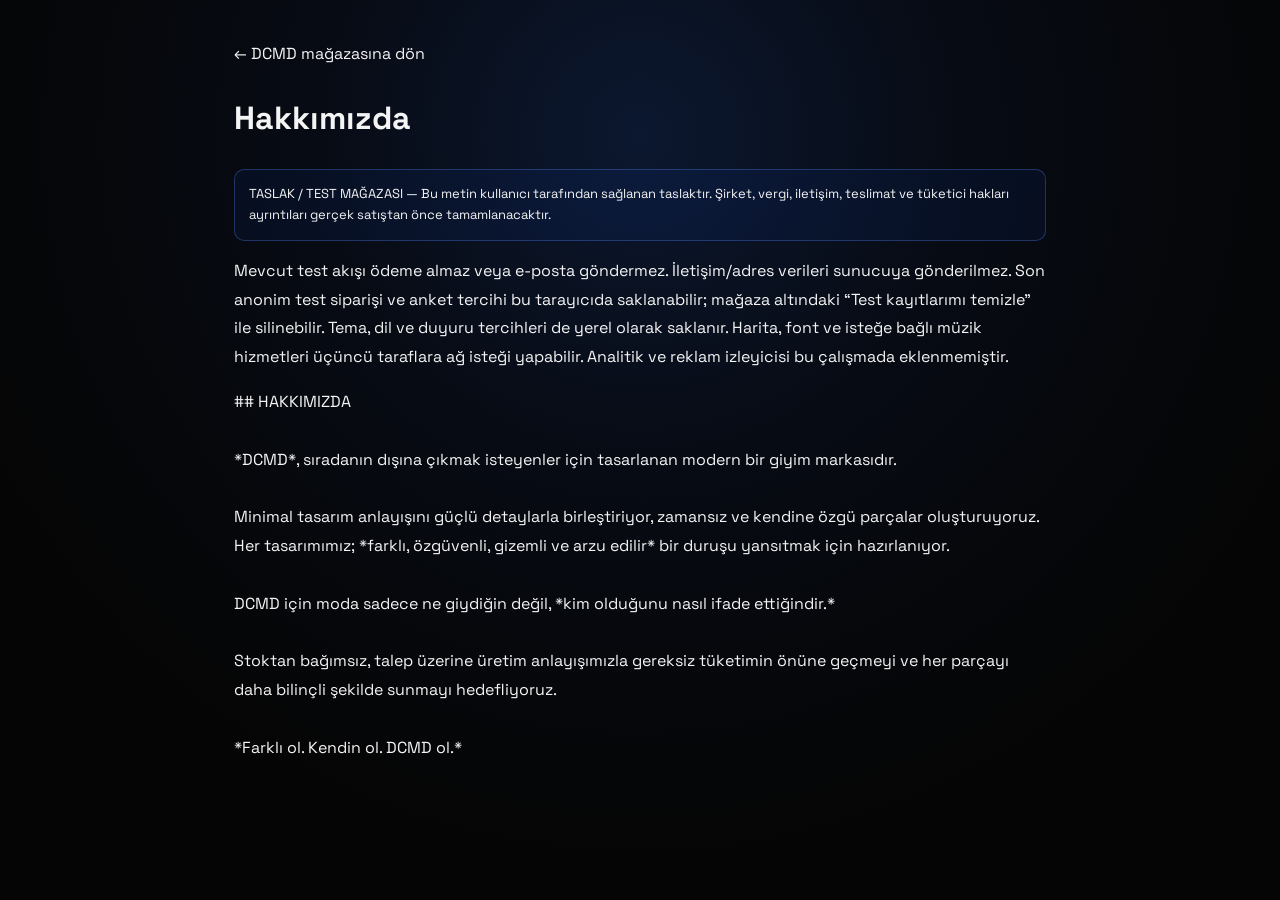
==== policies/about.html @ 809efa49 "Add EUR demo checkout, capacity controls and privacy foundation" ====
<!doctype html><html lang="tr"><head><meta charset="utf-8"><meta name="viewport" content="width=device-width,initial-scale=1"><title>Hakkımızda — DCMD</title><link rel="stylesheet" href="/style.css?v=commerce-1"></head><body><main class="policy-page"><a href="/">← DCMD mağazasına dön</a><h1>Hakkımızda</h1><p class="checkout-test-note">TASLAK / TEST MAĞAZASI — Bu metin kullanıcı tarafından sağlanan taslaktır. Şirket, vergi, iletişim, teslimat ve tüketici hakları ayrıntıları gerçek satıştan önce tamamlanacaktır.</p><p>Mevcut test akışı ödeme almaz veya e-posta göndermez. İletişim/adres verileri sunucuya gönderilmez. Son anonim test siparişi ve anket tercihi bu tarayıcıda saklanabilir; mağaza altındaki “Test kayıtlarımı temizle” ile silinebilir. Tema, dil ve duyuru tercihleri de yerel olarak saklanır. Harita, font ve isteğe bağlı müzik hizmetleri üçüncü taraflara ağ isteği yapabilir. Analitik ve reklam izleyicisi bu çalışmada eklenmemiştir.</p><pre>## HAKKIMIZDA

*DCMD*, sıradanın dışına çıkmak isteyenler için tasarlanan modern bir giyim markasıdır.

Minimal tasarım anlayışını güçlü detaylarla birleştiriyor, zamansız ve kendine özgü parçalar oluşturuyoruz. Her tasarımımız; *farklı, özgüvenli, gizemli ve arzu edilir* bir duruşu yansıtmak için hazırlanıyor.

DCMD için moda sadece ne giydiğin değil, *kim olduğunu nasıl ifade ettiğindir.*

Stoktan bağımsız, talep üzerine üretim anlayışımızla gereksiz tüketimin önüne geçmeyi ve her parçayı daha bilinçli şekilde sunmayı hedefliyoruz.

*Farklı ol. Kendin ol. DCMD ol.*</pre></main></body></html>
---- style.css ----
@import url('https://fonts.googleapis.com/css2?family=Orbitron:wght@400;500;600;700&family=Space+Grotesk:wght@400;500;600;700&display=swap');

:root { --bg:#070707; --panel:#101010; --line:#242424; --text:#f4f4f4; --muted:#999; --blue:#155cff; --gold:#f4c400; }
* { box-sizing:border-box; }
html { scroll-behavior:smooth; -webkit-text-size-adjust:100%; text-size-adjust:100%; }
html:has(#notificationsDialog[open]) { overflow:hidden; }
body { margin:0; min-height:100vh; background:radial-gradient(circle at 50% 15%,#0c1830 0,#070b14 32%,#050505 72%); color:var(--text); font-family:"Space Grotesk",Arial,sans-serif; isolation:isolate; }
.site-stars { position:fixed; inset:0; z-index:-1; pointer-events:none; background-repeat:repeat; }
.site-stars-one { background-image:radial-gradient(circle,#fff 0 1px,transparent 1.6px); background-size:79px 83px; background-position:13px 21px; opacity:.2; animation:global-twinkle 8s ease-in-out infinite alternate; will-change:opacity; }
.site-stars-two { background-image:radial-gradient(circle,rgba(53,121,255,.9) 0 1.1px,transparent 1.8px); background-size:137px 119px; background-position:47px 33px; opacity:.14; }
.global-shooting-star { position:fixed; top:0; left:0; z-index:3; width:105px; height:1px; border-radius:999px; pointer-events:none; opacity:0; transform-origin:right center; background:linear-gradient(90deg,transparent,rgba(244,196,0,.28),#fff4ad); box-shadow:0 0 8px rgba(244,196,0,.68); will-change:transform,opacity; }
.global-shooting-star::after { content:""; position:absolute; right:-2px; top:50%; width:5px; height:5px; border-radius:50%; background:#fff8cf; box-shadow:0 0 8px #fff,0 0 18px #f4c400; transform:translateY(-50%); }
a { color:inherit; text-decoration:none; }
button { font:inherit; cursor:pointer; }
.top { font-family:Orbitron,sans-serif; font-size:9px; font-weight:400; letter-spacing:2.4px; text-align:center; padding:9px; border-bottom:1px solid var(--line); color:#929292; }
nav.site-nav { height:76px; display:grid; grid-template-columns:1fr auto 1fr; align-items:center; padding:0 5vw; border-bottom:1px solid var(--line); position:sticky; top:0; background:rgba(7,7,7,.94); backdrop-filter:blur(6px); z-index:10; }
nav img { width:120px; max-height:48px; object-fit:contain; }
.navlinks { display:flex; gap:30px; font-family:Orbitron,sans-serif; font-size:10px; font-weight:500; letter-spacing:1.5px; text-transform:uppercase; }
.navlinks a:hover { color:var(--blue); }
.navright { display:flex; gap:10px; align-items:center; }
.icon { border:1px solid var(--line); background:#0c0c0c; color:#fff; padding:10px 13px; border-radius:999px; font-size:11px; }
.theme-toggle { position:relative; width:58px; height:32px; padding:0; overflow:hidden; border:1px solid #284b84; border-radius:999px; background:linear-gradient(145deg,#06162f,#174b87); box-shadow:inset 0 2px 8px rgba(0,0,0,.28); transition:background .55s,border-color .45s,box-shadow .45s; }
.theme-toggle::before, .theme-toggle::after { content:""; position:absolute; width:2px; height:2px; border-radius:50%; background:#bcd7ff; box-shadow:9px 6px #7ea9ed,18px -4px #fff,29px 7px #92b8f4; opacity:.8; transition:opacity .3s; }
.theme-toggle::before { left:8px; top:8px; }
.theme-toggle::after { right:10px; bottom:9px; }
.theme-orb { position:absolute; left:5px; top:4px; width:22px; height:22px; border-radius:50%; background:radial-gradient(circle at 35% 30%,#fff1a6 0,#ffd453 38%,#e7a919 100%); box-shadow:0 0 8px rgba(255,213,83,.42); transition:transform .55s cubic-bezier(.22,.8,.25,1),box-shadow .45s,background .45s; }
.theme-orb::after { content:""; position:absolute; width:19px; height:19px; right:-4px; top:-3px; border-radius:50%; background:#123f79; box-shadow:-1px 1px 2px rgba(4,18,42,.22); transition:opacity .35s,transform .55s,background .45s; }
.hero { min-height:78vh; display:grid; place-items:center; text-align:center; padding:90px 20px; background:radial-gradient(circle at 50% 40%,#111a2d 0,#080808 35%,#050505 70%); position:relative; overflow:hidden; isolation:isolate; }
.hero::before, .hero::after { content:""; position:absolute; left:50%; top:39%; width:min(720px,82vw); aspect-ratio:1; border:1px solid rgba(21,92,255,.3); border-radius:50%; transform:translate(-50%,-50%) scale(.9); z-index:-1; animation:blue-wave 10s ease-in-out infinite; will-change:transform,opacity; }
.hero::after { width:min(560px,68vw); border-color:rgba(0,136,255,.22); animation-delay:-5s; animation-duration:13s; }
.hero > div { position:relative; z-index:1; }
.hero > .stars, .hero > .shooting-star { position:absolute; pointer-events:none; z-index:-1; }
.stars { inset:0; background-repeat:repeat; }
.stars-one { background-image:radial-gradient(circle,#fff 0 1px,transparent 1.6px); background-size:67px 67px; background-position:8px 13px; opacity:.24; animation:star-twinkle 7s ease-in-out infinite alternate; will-change:opacity; }
.stars-two { inset:5% 0 0 3%; background-image:radial-gradient(circle,rgba(74,137,255,.9) 0 1.1px,transparent 1.8px); background-size:113px 97px; background-position:31px 19px; opacity:.15; }
.shooting-star { top:0; left:0; width:150px; height:2px; border-radius:999px; background:linear-gradient(90deg,transparent,rgba(244,196,0,.32),#fff4ad); box-shadow:0 0 8px rgba(255,218,78,.9),0 0 18px rgba(244,196,0,.7); transform-origin:right center; opacity:0; }
.shooting-star::after { content:""; position:absolute; right:-2px; top:50%; width:5px; height:5px; border-radius:50%; background:#fff8cf; box-shadow:0 0 8px #fff,0 0 16px #f4c400; transform:translateY(-50%); }
.hero .logo { width:min(620px,82vw); margin-bottom:35px; filter:drop-shadow(0 0 25px rgba(21,92,255,.35)); }
.hero h1 { max-width:760px; margin:0 auto 22px; font-family:Orbitron,sans-serif; font-size:clamp(30px,5vw,64px); font-weight:500; line-height:1.08; letter-spacing:-1.5px; text-transform:uppercase; }
.hero p { max-width:620px; margin:0 auto 34px; color:#929292; line-height:1.8; font-size:13px; letter-spacing:.2px; }
.cta { display:inline-block; background:#fff; color:#000; padding:15px 25px; border-radius:2px; font-size:11px; font-weight:800; letter-spacing:2px; text-transform:uppercase; border:0; }
.cta:hover { background:var(--blue); color:#fff; }
.marquee { border-block:1px solid var(--line); padding:14px 0; overflow:hidden; contain:paint; white-space:nowrap; color:#777; font-family:Orbitron,sans-serif; font-size:9px; letter-spacing:3.5px; }
.marquee-track { display:flex; width:max-content; animation:marquee-scroll 32s linear infinite; will-change:transform; backface-visibility:hidden; }
.marquee.is-paused .marquee-track { animation-play-state:paused; will-change:auto; }
.marquee-content { display:flex; flex-shrink:0; }
.marquee span { display:inline-block; min-width:260px; margin-right:60px; text-align:center; }

@keyframes marquee-scroll {
  from { transform:translate3d(0,0,0); }
  to { transform:translate3d(-50%,0,0); }
}

@keyframes blue-wave {
  0%, 100% { transform:translate(-50%,-50%) scale(.92); opacity:.22; }
  50% { transform:translate(-50%,-50%) scale(1.02); opacity:.48; }
}

@keyframes star-twinkle {
  0% { opacity:.16; }
  50% { opacity:.3; }
  100% { opacity:.2; }
}

@keyframes shooting-star {
  0%, 3% { left:-20%; top:12%; opacity:0; }
  4% { opacity:1; }
  14% { left:110%; top:62%; opacity:0; }
  100% { left:110%; top:62%; opacity:0; }
}

@media (prefers-reduced-motion:reduce) {
  .marquee-track, .hero::before, .hero::after, .stars, .shooting-star, .site-stars { animation:none; }
}

@keyframes global-twinkle {
  0% { opacity:.14; }
  50% { opacity:.24; }
  100% { opacity:.17; }
}
section { padding:90px 5vw; background:rgba(5,5,7,.18); }
.section-head { display:flex; justify-content:space-between; align-items:end; margin-bottom:35px; }
.eyebrow { font-size:9px; letter-spacing:2.5px; color:#777; text-transform:uppercase; }
h2 { font-family:Orbitron,sans-serif; font-size:38px; font-weight:500; letter-spacing:-1px; margin:8px 0 0; }
.section-head p { max-width:400px; color:#888; font-size:12px; line-height:1.7; }
.shop-layout { display:grid; grid-template-columns:210px minmax(0,1fr); gap:34px; align-items:start; }
.filters { position:sticky; top:105px; padding:20px 18px; border:1px solid var(--line); background:rgba(12,12,12,.92); }
.filter-heading { display:flex; justify-content:space-between; align-items:center; padding-bottom:16px; border-bottom:1px solid var(--line); }
.filter-heading button { padding:0; border:0; background:transparent; color:#666; font-size:8px; letter-spacing:1.5px; }
.filter-heading button:hover { color:var(--blue); }
.filters fieldset { margin:22px 0 0; padding:0; border:0; }
.filters legend { width:100%; margin-bottom:11px; color:#ddd; font-family:Orbitron,sans-serif; font-size:9px; letter-spacing:1.5px; text-transform:uppercase; }
.filters label { display:grid; grid-template-columns:15px 1fr auto; gap:8px; align-items:center; padding:8px 0; color:#858585; font-size:11px; cursor:pointer; transition:color .2s; }
.filters label:hover, .filters label:has(input:checked) { color:#fff; }
.filters input { width:11px; height:11px; margin:0; accent-color:var(--blue); }
.filters small { color:#555; font-size:9px; }
.products-area { min-width:0; }
.results-line { display:flex; justify-content:space-between; margin-bottom:14px; color:#666; font-size:9px; letter-spacing:1.4px; text-transform:uppercase; }
.grid { display:grid; grid-template-columns:repeat(3,1fr); gap:14px; }
.product-card[hidden] { display:none; }
.product-card { background:rgba(16,16,18,.94); border:1px solid var(--line); padding:0; transition:transform .25s,border-color .25s; overflow:hidden; }
.product-card:hover { transform:translateY(-5px); border-color:#444; }
.product-img { aspect-ratio:4/5; background:#0c0c0c; overflow:hidden; }
.product-img img { width:100%; height:100%; object-fit:cover; display:block; transition:.5s; }
.product-card:hover img { transform:scale(1.025); }
.product-info { display:flex; justify-content:space-between; gap:10px; padding:17px 16px 12px; align-items:start; }
.product-info h3 { font-family:Orbitron,sans-serif; font-size:11px; font-weight:500; margin:7px 0 0; letter-spacing:.5px; }
.product-info strong { font-size:12px; white-space:nowrap; }
.add { margin:0 16px 16px; width:calc(100% - 32px); padding:12px; background:#171717; border:1px solid #333; color:#fff; font-size:10px; letter-spacing:1.8px; font-weight:700; }
.add:hover { background:#fff; color:#000; }
.story { display:grid; grid-template-columns:1fr 1fr; border-block:1px solid var(--line); }
.story > div { padding:80px 7vw; }
.story > div:first-child { border-right:1px solid var(--line); background:linear-gradient(145deg,rgba(16,23,39,.72),rgba(8,8,10,.5)); }
.story h2 { font-size:52px; max-width:550px; }
.story p { color:#999; line-height:1.9; font-size:13px; max-width:500px; }
.manifesto { display:grid; gap:18px; align-content:center; }
.manifesto div { font-size:clamp(28px,4vw,55px); font-weight:800; letter-spacing:-2px; }
.manifesto b { color:var(--blue); }
.banner { margin:0 5vw 90px; padding:70px 30px; text-align:center; border:1px solid var(--line); background:radial-gradient(circle,#101b31,#090909 60%); }
.banner h2 { font-size:clamp(32px,5vw,65px); margin-bottom:15px; }
.banner p { color:#999; font-size:12px; }
footer { border-top:1px solid var(--line); padding:50px 5vw; display:flex; justify-content:space-between; align-items:flex-start; gap:30px; color:#777; font-size:10px; letter-spacing:1px; background:rgba(5,8,15,.78); }
footer img { width:100px; }
.social-links { display:flex; align-items:center; gap:24px; padding-top:8px; }
.social-links a { display:inline-flex; align-items:center; gap:8px; color:#777; transition:color .2s,transform .2s; }
.social-links a:hover { color:#fff; transform:translateY(-2px); }
.social-links svg { width:15px; height:15px; fill:none; stroke:currentColor; stroke-width:1.5; stroke-linecap:round; stroke-linejoin:round; }
.cart { position:fixed; right:0; top:0; width:min(390px,100vw); height:100vh; background:#0b0b0b; border-left:1px solid #333; z-index:30; transform:translateX(100%); transition:.3s; padding:25px; display:flex; flex-direction:column; }
.cart.open { transform:translateX(0); }
.cart-head { display:flex; justify-content:space-between; align-items:center; border-bottom:1px solid var(--line); padding-bottom:20px; }
.cart-items { flex:1; padding-top:15px; color:#aaa; font-size:12px; }
.cart-row { display:flex; justify-content:space-between; padding:15px 0; border-bottom:1px solid var(--line); }
.checkout { width:100%; padding:15px; border:0; background:#fff; color:#000; font-weight:800; letter-spacing:1.5px; font-size:10px; }
.cart-summary { display:flex; justify-content:space-between; margin:15px 0; font-size:12px; }
.search-panel { position:fixed; inset:0; z-index:40; display:grid; place-items:start center; padding:120px 5vw 30px; background:rgba(0,0,0,.78); backdrop-filter:blur(14px); opacity:0; visibility:hidden; transition:opacity .25s,visibility .25s; }
.search-panel.open { opacity:1; visibility:visible; }
.search-box { width:min(760px,100%); padding:24px; border:1px solid #333; background:#0b0b0b; box-shadow:0 25px 80px rgba(0,0,0,.55); }
.search-box label { display:block; margin-bottom:15px; color:#777; font-family:Orbitron,sans-serif; font-size:9px; letter-spacing:2px; text-transform:uppercase; }
.search-box > div { display:flex; gap:10px; }
.search-box input { flex:1; min-width:0; padding:15px 16px; border:1px solid #333; outline:0; background:#101010; color:#fff; font:500 14px "Space Grotesk",sans-serif; }
.search-box input:focus { border-color:var(--blue); box-shadow:0 0 0 2px rgba(21,92,255,.12); }
.cart-row { gap:18px; }
.cart-row button { border:0; background:transparent; color:#777; font-size:9px; }
.cart-row button:hover { color:#fff; }
.feedback-button { position:fixed; right:22px; bottom:22px; z-index:25; display:inline-flex; align-items:center; gap:9px; padding:11px 15px; border:1px solid rgba(244,196,0,.42); border-radius:999px; background:rgba(8,10,15,.86); color:#d8d8d8; box-shadow:0 10px 35px rgba(0,0,0,.28),0 0 18px rgba(244,196,0,.08); backdrop-filter:blur(12px); font-family:Orbitron,sans-serif; font-size:8px; letter-spacing:1.2px; transition:transform .2s,border-color .2s,color .2s,box-shadow .2s; }
.feedback-button:hover { transform:translateY(-3px); border-color:rgba(244,196,0,.9); color:#fff4ad; box-shadow:0 13px 38px rgba(0,0,0,.32),0 0 22px rgba(244,196,0,.16); }
.feedback-button svg { width:15px; height:15px; fill:none; stroke:currentColor; stroke-width:1.5; stroke-linecap:round; stroke-linejoin:round; }
.feedback-modal { position:fixed; inset:0; z-index:50; display:grid; place-items:center; padding:24px; background:rgba(0,0,0,.76); backdrop-filter:blur(14px); opacity:0; visibility:hidden; transition:opacity .25s,visibility .25s; }
.feedback-modal.open { opacity:1; visibility:visible; }
.feedback-dialog { width:min(580px,100%); max-height:calc(100vh - 48px); overflow:auto; padding:26px; border:1px solid #343434; background:linear-gradient(145deg,rgba(15,20,31,.98),rgba(8,9,12,.98)); box-shadow:0 28px 90px rgba(0,0,0,.55),0 0 35px rgba(21,92,255,.08); }
.feedback-dialog-head { display:flex; justify-content:space-between; align-items:flex-start; gap:20px; }
.feedback-dialog h2 { margin-top:6px; font-size:28px; }
.feedback-intro { max-width:470px; margin:18px 0 24px; color:#969aa2; font-size:12px; line-height:1.7; }
.feedback-dialog fieldset { margin:0 0 18px; padding:0; border:0; }
.feedback-dialog legend, .form-field > span { display:block; margin-bottom:9px; color:#858a94; font-family:Orbitron,sans-serif; font-size:8px; letter-spacing:1.4px; text-transform:uppercase; }
.feedback-type { display:flex; gap:10px; }
.feedback-type legend { width:100%; }
.feedback-type label { position:relative; }
.feedback-type input { position:absolute; opacity:0; }
.feedback-type label span { display:block; padding:10px 14px; border:1px solid #30343c; color:#898e97; font-size:11px; cursor:pointer; transition:border-color .2s,color .2s,background .2s; }
.feedback-type input:checked + span { border-color:var(--blue); background:rgba(21,92,255,.12); color:#fff; }
.form-field { display:block; margin-bottom:16px; }
.form-field small { color:#656a72; font-family:"Space Grotesk",sans-serif; font-size:8px; letter-spacing:0; text-transform:none; }
.form-field select, .form-field textarea, .form-field input { width:100%; padding:12px 13px; border:1px solid #30343c; outline:0; background:#101319; color:#eceef2; font:12px "Space Grotesk",sans-serif; resize:vertical; }
.form-field select:focus, .form-field textarea:focus, .form-field input:focus { border-color:var(--blue); box-shadow:0 0 0 2px rgba(21,92,255,.12); }
.feedback-submit { width:100%; padding:13px; border:1px solid #315fc5; background:#155cff; color:#fff; font-family:Orbitron,sans-serif; font-size:9px; letter-spacing:1.5px; transition:background .2s,transform .2s; }
.feedback-submit:hover { background:#0c48c7; transform:translateY(-1px); }
.feedback-status { min-height:17px; margin:12px 0 0; color:#9fb9f8; text-align:center; font-size:11px; }

.theme-orb::before { content:""; position:absolute; inset:-5px; border-radius:50%; background:radial-gradient(circle,rgba(255,211,61,.32) 0 45%,rgba(255,211,61,.12) 58%,transparent 72%); opacity:0; transform:scale(.7); transition:opacity .4s,transform .55s; }

html[data-theme="light"] { --bg:#e9e8e2; --panel:#deddd7; --line:#c9c7bd; --text:#15171c; --muted:#5e626a; --blue:#174fbf; }
html[data-theme="light"] body { background:radial-gradient(circle at 50% 12%,#f7f8f5 0,#e9edf2 36%,#dfe3e8 100%); color:var(--text); }
html[data-theme="light"] .site-stars-one { background-image:radial-gradient(circle,rgba(190,142,0,.62) 0 1px,transparent 1.7px); opacity:.22; }
html[data-theme="light"] .site-stars-two { background-image:radial-gradient(circle,rgba(224,170,0,.68) 0 1.2px,transparent 1.9px); opacity:.18; }
html[data-theme="light"] .top { color:#555b65; background:rgba(236,238,239,.7); }
html[data-theme="light"] nav { background:rgba(235,237,238,.86); }
html[data-theme="light"] .navlinks a:hover { color:var(--blue); }
html[data-theme="light"] .icon { border-color:#c4c6ca; background:#dcdee0; color:#16191f; }
html[data-theme="light"] .theme-toggle { border-color:#d3d6d8; background:linear-gradient(145deg,#f8fbff,#dcecff); box-shadow:inset 0 -2px 7px rgba(96,139,184,.12); }
html[data-theme="light"] .theme-toggle::before, html[data-theme="light"] .theme-toggle::after { opacity:0; }
html[data-theme="light"] .theme-orb { transform:translateX(26px); background:radial-gradient(circle at 35% 30%,#fff6bd 0,#ffd84a 40%,#efa916 100%); box-shadow:0 0 9px rgba(229,174,0,.4); }
html[data-theme="light"] .theme-orb::before { opacity:1; transform:scale(1.15); }
html[data-theme="light"] .theme-orb::after { opacity:0; transform:translate(5px,-4px) scale(.6); background:#e8f2ff; }
html[data-theme="light"] .hero { background:radial-gradient(circle at 50% 38%,rgba(191,211,245,.78) 0,rgba(231,235,239,.76) 42%,rgba(222,226,231,.5) 75%); }
html[data-theme="light"] .hero h1, html[data-theme="light"] h2, html[data-theme="light"] .product-info h3 { color:#12151a; }
html[data-theme="light"] .hero p, html[data-theme="light"] .section-head p, html[data-theme="light"] .story p { color:#545a63; }
html[data-theme="light"] .cta { background:#171a20; color:#fff; }
html[data-theme="light"] .marquee, html[data-theme="light"] .results-line, html[data-theme="light"] .eyebrow { color:#5d626b; }
html[data-theme="light"] section { background:rgba(230,232,233,.16); }
html[data-theme="light"] .filters { background:rgba(224,225,221,.78); }
html[data-theme="light"] .filters legend { color:#262a31; }
html[data-theme="light"] .filters label { color:#686d74; }
html[data-theme="light"] .filters label:hover, html[data-theme="light"] .filters label:has(input:checked) { color:#111318; }
html[data-theme="light"] .product-card { background:rgba(222,221,215,.88); }
html[data-theme="light"] .product-info strong { color:#17191e; }
html[data-theme="light"] .add { border-color:#c0c1bc; background:#d1d1cc; color:#181a1e; }
html[data-theme="light"] .add:hover { background:#171a20; color:#fff; }
html[data-theme="light"] .story > div:first-child { background:linear-gradient(145deg,rgba(214,220,230,.82),rgba(230,230,225,.58)); }
html[data-theme="light"] footer { color:#4f555e; background:rgba(220,224,228,.54); }
html[data-theme="light"] .social-links a { color:#4f555e; }
html[data-theme="light"] .search-panel { background:rgba(224,227,231,.8); }
html[data-theme="light"] .search-box, html[data-theme="light"] .cart { border-color:#c0c2c7; background:#e1e2df; color:#16191f; }
html[data-theme="light"] .search-box input { border-color:#c3c4c3; background:#f0f0ec; color:#17191d; }
html[data-theme="light"] .cart-items { color:#50555d; }
html[data-theme="light"] .checkout { background:#171a20; color:#fff; }
html[data-theme="light"] .feedback-button { border-color:rgba(165,120,0,.38); background:rgba(235,235,230,.9); color:#353940; box-shadow:0 10px 30px rgba(42,46,52,.14); }
html[data-theme="light"] .feedback-button:hover { border-color:#b88400; color:#725300; }
html[data-theme="light"] .feedback-modal { background:rgba(218,221,225,.78); }
html[data-theme="light"] .feedback-dialog { border-color:#c4c6ca; background:linear-gradient(145deg,rgba(241,242,239,.99),rgba(220,223,225,.99)); box-shadow:0 28px 80px rgba(43,47,54,.2); }
html[data-theme="light"] .feedback-intro { color:#555b64; }
html[data-theme="light"] .feedback-type label span { border-color:#c3c5c8; color:#555b64; }
html[data-theme="light"] .feedback-type input:checked + span { color:#11151b; }
html[data-theme="light"] .form-field select, html[data-theme="light"] .form-field textarea, html[data-theme="light"] .form-field input { border-color:#c3c5c8; background:#f0f0ec; color:#17191d; }

body, nav, .hero, section, footer, .product-card, .filters, .icon, .search-box, .cart { transition:background-color .45s,background .45s,color .35s,border-color .35s; }

@media (max-width:900px) {
  .shop-layout { grid-template-columns:1fr; }
  .filters { position:static; display:grid; grid-template-columns:1fr 1fr; gap:0 30px; }
  .filter-heading { grid-column:1/-1; }
  .grid { grid-template-columns:repeat(2,1fr); }
  .navlinks { display:none; }
  .story { grid-template-columns:1fr; }
  .story > div:first-child { border-right:0; border-bottom:1px solid var(--line); }
}

@media (max-width:560px) {
  .filters { grid-template-columns:1fr; }
  .filter-heading { grid-column:auto; }
  .grid { grid-template-columns:1fr; }
  section { padding:65px 5vw; }
  h2 { font-size:34px; }
  .hero h1 { letter-spacing:-.5px; }
  .search-box > div { flex-direction:column; }
  footer { flex-direction:column; }
  .social-links { flex-wrap:wrap; gap:16px; }
  .feedback-button { right:12px; bottom:12px; padding:10px 12px; }
  .feedback-button span { display:none; }
}

/* Keep the same low-cost rendering path in both phone orientations. */
@media (hover:none) and (pointer:coarse) {
  .site-stars, .stars, .hero::before, .hero::after { animation:none; will-change:auto; }
  .shooting-star, .global-shooting-star { display:none; }
  nav, .feedback-button { backdrop-filter:none; -webkit-backdrop-filter:none; }
  .hero .logo { filter:none; }
  .marquee span { min-width:200px; margin-right:28px; }
  .marquee { letter-spacing:2px; }
  .hero { min-height:78svh; }
  .section-head { flex-wrap:wrap; gap:16px; }
}
.cart { height:100dvh; }
.cart-items { min-height:0; overflow-y:auto; }
.feedback-dialog { max-height:calc(100dvh - 48px); }
@media (orientation:landscape) and (max-height:500px) {
  .hero { min-height:0; padding:40px 20px; }
  .hero .logo { width:min(360px,60vw); margin-bottom:22px; }
  .hero h1 { font-size:32px; }
  section { padding-block:45px; }
  .feedback-modal { padding:12px; }
  .feedback-dialog { max-height:calc(100dvh - 24px); padding:18px; }
  .cart { padding:14px 20px; }
}

.top-actions { display:flex; align-items:center; gap:10px; }
.notifications-button { position:relative; display:grid; place-items:center; width:38px; height:38px; flex-shrink:0; border:1px solid var(--line); border-radius:50%; background:var(--panel); color:var(--text); }
.notifications-button svg { width:18px; height:18px; fill:none; stroke:currentColor; stroke-width:1.6; stroke-linecap:round; stroke-linejoin:round; }
.notifications-unread { position:absolute; top:4px; right:4px; width:7px; height:7px; border-radius:50%; background:var(--gold); box-shadow:0 0 0 2px var(--bg); }
.notifications-unread[hidden] { display:none; }
.notifications-dialog { width:min(480px,calc(100vw - 24px)); max-height:calc(100dvh - 32px); padding:24px; color:var(--text); background:var(--panel); border:1px solid var(--line); border-radius:18px; box-shadow:0 24px 80px #0008; overflow-y:auto; overscroll-behavior:contain; }
.notifications-dialog::backdrop { background:#020611b8; }
.notifications-head { display:flex; align-items:start; justify-content:space-between; gap:12px; }
.notifications-head h2 { font:500 26px/1.2 "Space Grotesk",Arial,sans-serif; letter-spacing:-.8px; }
.notifications-head button { color:var(--text); background:none; border:1px solid var(--line); border-radius:50%; width:36px; height:36px; font-size:24px; flex-shrink:0; }
.notifications-intro,.notice-card p,.notice-events p { font-size:12px; color:var(--muted); line-height:1.8; }
.notifications-intro { margin:14px 0 20px; }
.notice-card { border:1px solid var(--line); border-radius:12px; padding:18px; margin-top:12px; }
.notice-gift { border-color:#5874bd70; background:linear-gradient(145deg,#155cff14,transparent); }
.notice-tag { color:#8caaff; font-size:9px; letter-spacing:1.2px; }
.notice-card h3,.notice-events h3 { margin:10px 0; font-size:19px; line-height:1.35; font-weight:500; }
.notice-card p { margin:10px 0 0; }
.notice-card a { display:inline-block; margin-top:14px; color:var(--text); font-size:12px; border-bottom:1px solid #748ad5; padding:6px 0; }
.notice-events { margin-top:22px; border-top:1px solid var(--line); padding-top:12px; }
.notifications-dialog :focus-visible,.notifications-button:focus-visible { outline:2px solid #8caaff; outline-offset:3px; }
html[data-theme="light"] .notice-tag { color:#174fbf; }
@media(max-width:400px) { .top-actions { gap:4px; } .top-actions .language-switcher button { min-width:33px; } .notifications-dialog { padding:18px; } }
/* Navigation drawer and collection index */
html:has(#siteMenu[open]) { overflow:hidden; }
.site-nav .nav-brand { grid-column:2; display:flex; justify-content:center; }
.site-nav .notifications-button { justify-self:end; }
.menu-toggle,.menu-close { width:44px; height:44px; color:var(--text); background:transparent; border:1px solid var(--line); border-radius:50%; }
.menu-toggle { display:flex; flex-direction:column; justify-content:center; align-items:center; gap:5px; }
.menu-toggle span { width:18px; height:1px; background:currentColor; }
.site-menu { position:fixed; inset:0 auto 0 0; margin:0; width:min(420px,100%); max-width:100%; height:100dvh; max-height:100dvh; padding:28px; background:var(--panel); color:var(--text); border:0; border-right:1px solid var(--line); overflow-y:auto; overscroll-behavior:contain; }
.site-menu::backdrop { background:#020611b8; backdrop-filter:blur(4px); }
.menu-heading { display:flex; align-items:center; justify-content:space-between; padding-bottom:28px; }
.menu-heading h2 { font-size:24px; letter-spacing:4px; }
.menu-close { font-size:26px; }
.menu-links > a { display:flex; align-items:center; justify-content:space-between; min-height:56px; border-bottom:1px solid var(--line); font-size:18px; }
.menu-links .menu-featured { font-size:25px; padding-bottom:18px; margin-bottom:26px; }
.menu-links > a span { color:var(--muted); }
.menu-secondary { display:grid; gap:0; padding:22px 0; }
.menu-secondary a { display:flex; align-items:center; min-height:44px; font-size:14px; color:var(--muted); }
.menu-language { border-top:1px solid var(--line); padding:22px 0; }
.site-menu .language-switcher { flex-wrap:wrap; justify-content:flex-start; }
.site-menu .language-switcher button { min-height:44px; }
.site-menu .navright { display:flex; flex-wrap:wrap; width:100%; gap:12px; justify-content:flex-start; }
.site-menu .music-dock { flex-basis:100%; width:100%; margin-bottom:12px; }
.site-menu .icon { min-height:44px; }
.site-menu :focus-visible,.site-nav :focus-visible,.product-gallery :focus-visible { outline:2px solid #8caaff; outline-offset:3px; }
.collections-section { padding-block:60px; }
.collection-list { border-top:1px solid var(--line); }
.collection-title { display:flex; gap:24px; align-items:center; border-bottom:1px solid var(--line); padding:28px 0; scroll-margin-top:100px; }
.collection-number { color:var(--muted); font-size:12px; }
.collection-title h3 { font-size:clamp(20px,3.5vw,38px); font-weight:400; letter-spacing:-.6px; margin:0; }
.collection-title > .eyebrow { margin-left:auto; }
#products,#collections { scroll-margin-top:90px; }
.product-gallery .product-img { display:flex; overflow-x:auto; overflow-y:hidden; scroll-snap-type:x mandatory; scrollbar-width:none; overscroll-behavior-x:contain; }
.product-gallery .product-img::-webkit-scrollbar { display:none; }
.product-gallery { position:relative; isolation:isolate; }
.product-gallery::after { content:''; position:absolute; inset:0 0 44px; pointer-events:none; opacity:0; background:linear-gradient(115deg,rgba(21,92,255,.18),transparent 22%,transparent 78%,rgba(75,123,255,.14)); border:1px solid rgba(95,143,255,.45); transition:opacity .22s ease-out; }
.product-gallery.is-changing::after { opacity:1; }
.product-gallery .product-img { background:radial-gradient(ellipse at 50% 80%,#142345,#0c0c0c 72%); }
.gallery-dots button::after { transition:background-color .2s,transform .2s; }
.gallery-dots button[aria-pressed='true']::after { transform:scale(1.2); }
@media(prefers-reduced-motion:reduce) {
  .product-gallery::after { display:none; }
  .gallery-dots button::after { transition:none; }
}
.product-gallery .product-img img { flex:0 0 100%; min-width:0; scroll-snap-align:start; scroll-snap-stop:always; transform:none; object-fit:contain; background:transparent; }
.shop-layout { grid-template-columns:180px minmax(0,1fr) 205px; gap:24px; }
.shop-layout .grid { grid-template-columns:repeat(2,minmax(0,1fr)); }
.collection-picker { position:sticky; top:100px; padding:20px 16px; background:var(--panel); border:1px solid var(--line); }
.collection-picker fieldset { border:0; padding:0; margin:0; min-width:0; }
.collection-picker legend { font-size:14px; margin-bottom:16px; }
.collection-picker label { display:grid; grid-template-columns:14px 1fr; gap:8px; padding:12px 0; font-size:12px; cursor:pointer; border-bottom:1px solid var(--line); }
.collection-picker label:last-child { border-bottom:0; }
.collection-picker input { margin:2px 0 0; accent-color:var(--blue); }
.collection-picker small { grid-column:2; color:var(--muted); font-size:10px; }
.collection-picker label:has(input:checked) { color:#8caaff; }
#productsEmpty { padding:40px 16px; border:1px solid var(--line); color:var(--muted); text-align:center; }
@media(max-width:1100px) {
  .shop-layout { grid-template-columns:170px minmax(0,1fr); }
  .collection-picker { grid-column:1/-1; grid-row:1; position:static; }
  .collection-picker fieldset { display:flex; gap:8px; flex-wrap:wrap; }
  .collection-picker label { border:1px solid var(--line); padding:10px; border-radius:8px; }
  .collection-picker label:last-child { border-bottom:1px solid var(--line); }
  .shop-layout .filters { display:block; }
}
@media(max-width:700px) {
  .shop-layout { grid-template-columns:minmax(0,1fr); }
  .shop-layout .filters { position:static; display:grid; grid-template-columns:1fr 1fr; gap:16px; }
  .shop-layout .filter-heading { grid-column:1/-1; }
}
@media(max-width:560px) { .shop-layout .grid { grid-template-columns:minmax(0,1fr); } }
.gallery-controls { display:flex; align-items:center; justify-content:space-between; padding:0 10px; border-top:1px solid var(--line); }
.gallery-controls button { min-width:44px; height:44px; border:0; background:transparent; color:var(--text); }
.gallery-controls button:disabled { opacity:.25; cursor:default; }
.gallery-dots { display:flex; }
.gallery-dots button::after { content:''; display:block; margin:auto; width:6px; height:6px; border-radius:50%; background:var(--muted); }
.gallery-dots button[aria-pressed='true']::after { background:var(--text); box-shadow:0 0 0 3px var(--line); }
@media(max-width:560px) {
  .site-menu { padding:22px; }
  .collection-title { gap:14px; flex-wrap:wrap; }
  .collection-title > .eyebrow { width:100%; margin-left:30px; }
}
/* Test checkout: scoped styles keep the existing storefront intact. */
html:has(#checkoutDialog[open]),html:has(#trackingDialog[open]) { overflow:hidden; }
.checkout-dialog { width:min(920px,calc(100vw - 24px)); max-height:calc(100dvh - 24px); padding:30px; border:1px solid var(--line); border-radius:18px; color:var(--text); background:var(--panel); overflow-y:auto; }
.checkout-dialog::backdrop { background:#020611cc; }
.checkout-dialog [hidden] { display:none!important; }
.checkout-heading { display:flex; justify-content:space-between; align-items:start; gap:16px; }
.checkout-heading h2 { font:500 clamp(24px,4vw,36px)/1.2 'Space Grotesk',sans-serif; margin:10px 0; }
.checkout-heading button { flex-shrink:0; width:44px; height:44px; border:1px solid var(--line); border-radius:50%; background:transparent; color:var(--text); font-size:24px; }
.checkout-test-note { padding:14px; border:1px solid #557fee55; border-radius:10px; background:#155cff12; font-size:13px; line-height:1.6; }
.checkout-columns { display:grid; grid-template-columns:minmax(0,1.3fr) minmax(0,1fr); gap:28px; margin-top:28px; }
.checkout-fields { border:0; margin:0 0 26px; padding:0; min-width:0; }
.checkout-fields legend { font-size:15px; margin-bottom:18px; }
.checkout-fields label { display:grid; gap:7px; margin-bottom:12px; font-size:13px; }
.checkout-fields input:not([type=radio]),.checkout-fields textarea { box-sizing:border-box; width:100%; min-width:0; min-height:44px; padding:12px; font:inherit; font-size:16px; color:var(--text); background:var(--bg); border:1px solid var(--line); border-radius:8px; }
.checkout-fields textarea { resize:vertical; min-height:80px; }
.checkout-field-row { display:grid; grid-template-columns:1fr 1fr; gap:12px; }
.checkout-dialog small { color:var(--muted); font-size:12px; line-height:1.6; }
.payment-methods { display:grid; grid-template-columns:1fr 1fr; gap:8px; }
.payment-methods label { display:flex; align-items:center; gap:8px; border:1px solid var(--line); border-radius:8px; padding:12px; min-height:48px; cursor:pointer; }
.payment-methods label:has(:checked) { border-color:#8caaff; background:#155cff20; }
.payment-methods input { accent-color:#155cff; }
.demo-card { padding:18px; border-radius:12px; background:linear-gradient(130deg,#155cff16,transparent); border:1px solid var(--line); }
.demo-card > .eyebrow { display:block; margin-bottom:16px; }
.checkout-order { align-self:start; padding:20px; border:1px solid var(--line); border-radius:12px; }
.checkout-order h3 { margin-top:0; }
.checkout-item,.checkout-total { display:flex; gap:14px; justify-content:space-between; font-size:14px; line-height:1.5; }
.checkout-item span { min-width:0; overflow-wrap:anywhere; }
.checkout-item strong { white-space:nowrap; }
.checkout-total { padding-top:14px; border-top:1px solid var(--line); }
.checkout-consent { display:flex; align-items:center; gap:10px; font-size:13px; line-height:1.6; }
.checkout-consent input { width:18px; height:18px; flex-shrink:0; }
.checkout-submit { display:block; width:100%; padding:16px; border:0; border-radius:8px; background:#155cff; color:white; font:600 14px 'Space Grotesk',sans-serif; text-align:center; }
.checkout:disabled { opacity:.45; cursor:not-allowed; }
.checkout-dialog :focus-visible { outline:2px solid #8caaff; outline-offset:3px; }
#checkoutError { color:#ff9a87; }
#checkoutSuccess { padding:24px 0 0; }
#orderConfirmation,#trackingContent { overflow-wrap:anywhere; line-height:1.7; }
.order-success-mark { display:grid; place-items:center; width:50px; height:50px; color:#8caaff; background:#155cff22; border-radius:50%; font-size:24px; }
.email-preview { margin-top:24px; border:1px solid var(--line); border-radius:10px; padding:16px; }
.email-preview summary { cursor:pointer; font-size:14px; }
.email-preview pre { white-space:pre-wrap; overflow-wrap:anywhere; font:13px/1.8 'Space Grotesk',sans-serif; }
.tracking-dialog { max-width:620px; }
.tracking-steps { padding-left:24px; }
.tracking-steps li { padding:12px 0; color:var(--muted); }
.tracking-steps [aria-current] { color:#8caaff; }
@media(max-width:650px) { .checkout-dialog { padding:18px; } .checkout-columns { grid-template-columns:minmax(0,1fr); gap:0; } }
.variant-controls { padding:0 16px 16px; display:grid; gap:8px; }
.variant-controls label { display:grid; gap:8px; font-size:13px; }
.variant-controls select,.capital-poll select { min-height:44px; max-width:100%; background:var(--panel); color:var(--text); border:1px solid var(--line); border-radius:6px; padding:8px; font-size:16px; }
.variant-controls small { color:var(--muted); font-size:11px; }
.stock-status { margin:0; font-size:12px; }
.stock-status[data-level=low] { color:#e3bd65; }
.stock-status[data-level=empty] { color:#e49989; }
.add:disabled { opacity:.5; cursor:not-allowed; }
#companyInfo { max-width:320px; font-size:12px; line-height:1.7; }
#contact { flex-wrap:wrap; gap:30px; align-items:start; }
#contact a { line-height:2.2; }
#contact .icon { margin-top:12px; }
.inventory-scroll { max-width:100%; overflow:auto; }
.inventory-scroll table { width:100%; border-collapse:collapse; font-size:12px; }
.inventory-scroll td,.inventory-scroll th { padding:12px; text-align:left; border-bottom:1px solid var(--line); }
.capital-poll form { display:flex; flex-wrap:wrap; align-items:end; gap:16px; }
.capital-poll label { display:grid; gap:8px; }
.capital-poll p { color:var(--muted); line-height:1.7; }
.policy-page { max-width:860px; margin:auto; padding:40px 24px; line-height:1.8; }
.policy-page h1 { font-size:32px; }
.policy-page pre { white-space:pre-wrap; overflow-wrap:anywhere; font:inherit; }
.checkout-consent a,#checkoutForm > p a { text-decoration:underline; }
@media(prefers-reduced-motion:no-preference) { .checkout-dialog[open] { animation:dialog-enter .18s ease-out; } @keyframes dialog-enter { from {opacity:0;transform:translateY(8px)} to {opacity:1;transform:translateY(0)} } }
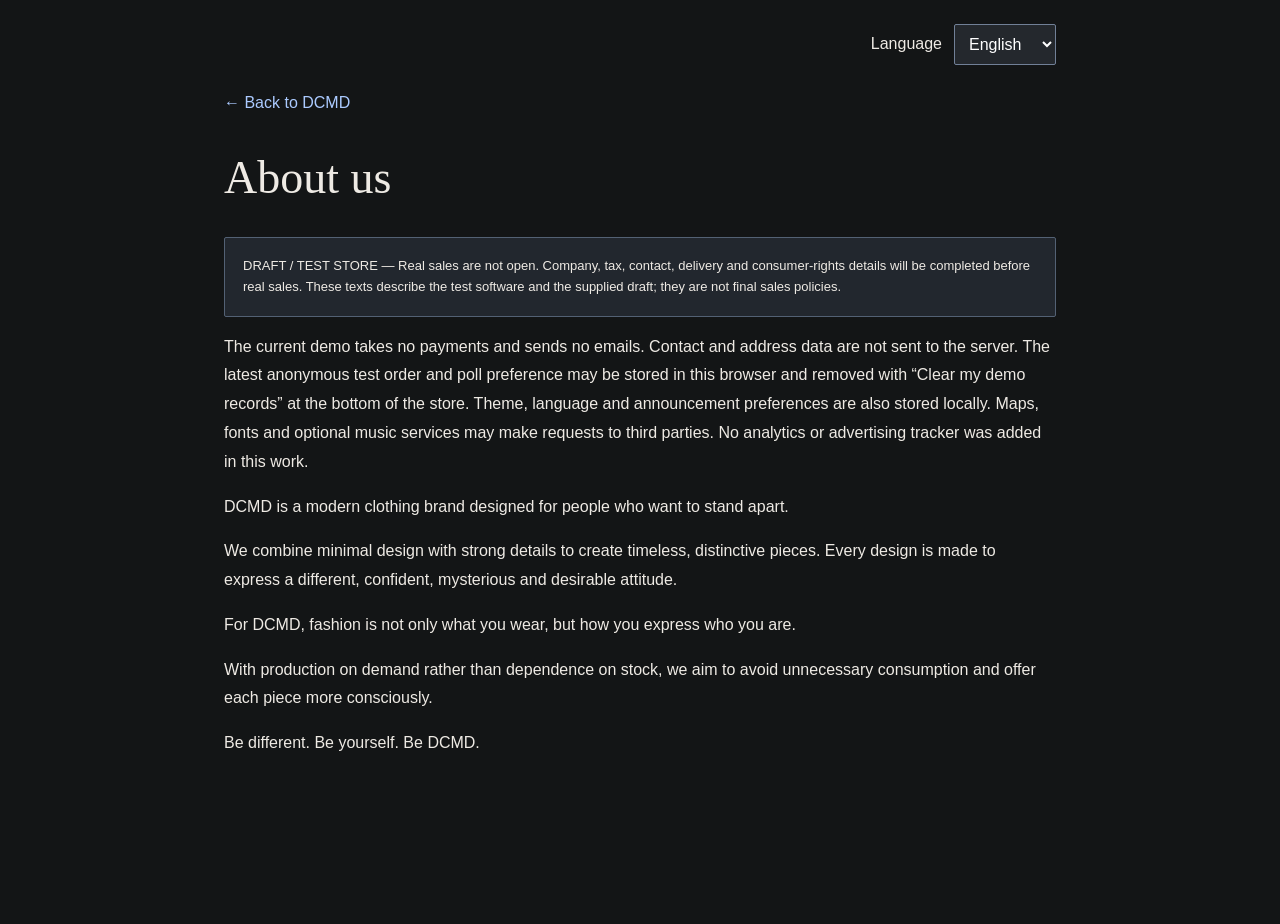
==== commit 57d8a20c: "Localize store and policies, brand editorial photos and fix mobile presentation" ====
--- a/policies/about.html
+++ b/policies/about.html
@@ -1,4 +1,4 @@
-<!doctype html><html lang="tr"><head><meta charset="utf-8"><meta name="viewport" content="width=device-width,initial-scale=1"><title>Hakkımızda — DCMD</title><link rel="stylesheet" href="/style.css?v=commerce-1"></head><body><main class="policy-page"><a href="/">← DCMD mağazasına dön</a><h1>Hakkımızda</h1><p class="checkout-test-note">TASLAK / TEST MAĞAZASI — Bu metin kullanıcı tarafından sağlanan taslaktır. Şirket, vergi, iletişim, teslimat ve tüketici hakları ayrıntıları gerçek satıştan önce tamamlanacaktır.</p><p>Mevcut test akışı ödeme almaz veya e-posta göndermez. İletişim/adres verileri sunucuya gönderilmez. Son anonim test siparişi ve anket tercihi bu tarayıcıda saklanabilir; mağaza altındaki “Test kayıtlarımı temizle” ile silinebilir. Tema, dil ve duyuru tercihleri de yerel olarak saklanır. Harita, font ve isteğe bağlı müzik hizmetleri üçüncü taraflara ağ isteği yapabilir. Analitik ve reklam izleyicisi bu çalışmada eklenmemiştir.</p><pre>## HAKKIMIZDA
+<!doctype html><html lang="tr"><head><meta charset="utf-8"><meta name="viewport" content="width=device-width,initial-scale=1"><title>Hakkımızda — DCMD</title><link rel="stylesheet" href="/style.css?v=commerce-1"><link rel="stylesheet" href="policy.css?v=1"></head><body><main class="policy-page"><a href="/">← DCMD mağazasına dön</a><h1>Hakkımızda</h1><p class="checkout-test-note">TASLAK / TEST MAĞAZASI — Bu metin kullanıcı tarafından sağlanan taslaktır. Şirket, vergi, iletişim, teslimat ve tüketici hakları ayrıntıları gerçek satıştan önce tamamlanacaktır.</p><p>Mevcut test akışı ödeme almaz veya e-posta göndermez. İletişim/adres verileri sunucuya gönderilmez. Son anonim test siparişi ve anket tercihi bu tarayıcıda saklanabilir; mağaza altındaki “Test kayıtlarımı temizle” ile silinebilir. Tema, dil ve duyuru tercihleri de yerel olarak saklanır. Harita, font ve isteğe bağlı müzik hizmetleri üçüncü taraflara ağ isteği yapabilir. Analitik ve reklam izleyicisi bu çalışmada eklenmemiştir.</p><pre>## HAKKIMIZDA
 
 *DCMD*, sıradanın dışına çıkmak isteyenler için tasarlanan modern bir giyim markasıdır.
 
@@ -8,4 +8,4 @@
 
 Stoktan bağımsız, talep üzerine üretim anlayışımızla gereksiz tüketimin önüne geçmeyi ve her parçayı daha bilinçli şekilde sunmayı hedefliyoruz.
 
-*Farklı ol. Kendin ol. DCMD ol.*</pre></main></body></html>+*Farklı ol. Kendin ol. DCMD ol.*</pre></main><script src="translations.js?v=1"></script><script src="localize.js?v=1"></script></body></html>
--- a/style.css
+++ b/style.css
@@ -434,3 +434,33 @@
 .policy-page pre { white-space:pre-wrap; overflow-wrap:anywhere; font:inherit; }
 .checkout-consent a,#checkoutForm > p a { text-decoration:underline; }
 @media(prefers-reduced-motion:no-preference) { .checkout-dialog[open] { animation:dialog-enter .18s ease-out; } @keyframes dialog-enter { from {opacity:0;transform:translateY(8px)} to {opacity:1;transform:translateY(0)} } }
+/* Compact community tab; the full poll stays in a native modal drawer. */
+html:has(#capitalVote[open]) { overflow:hidden; }
+.poll-tab { position:fixed; right:0; top:46%; z-index:12; display:flex; align-items:center; gap:12px; padding:15px 12px; writing-mode:vertical-rl; border:1px solid #527bba66; border-right:0; border-radius:14px 0 0 14px; background:var(--panel); color:var(--text); font-size:11px; letter-spacing:1.5px; box-shadow:-4px 0 24px #0003; }
+.poll-tab-star { color:#83a8ff; font-size:20px; }
+.poll-dialog { position:fixed; inset:0 0 0 auto; margin:0; width:min(520px,100vw); max-width:100vw; height:100dvh; max-height:100dvh; padding:26px 30px; border:0; border-left:1px solid #5378b34d; background:radial-gradient(ellipse at 90% 15%,#155cff20,transparent 55%),var(--panel); color:var(--text); overflow-y:auto; overscroll-behavior:contain; }
+.poll-dialog::backdrop { background:#020611b8; }
+.poll-topline { display:flex; justify-content:space-between; align-items:center; gap:10px; }
+.poll-topline button { width:44px; height:44px; border:1px solid var(--line); border-radius:50%; background:transparent; color:var(--text); font-size:25px; }
+.poll-intro { position:relative; padding:32px 0 16px; }
+.poll-intro h2 { font-family:'Space Grotesk',sans-serif; font-size:clamp(36px,8vw,56px); line-height:1.03; letter-spacing:-2px; margin:16px 0; }
+.poll-orbit { position:absolute; right:5px; top:28px; color:#83a8ff; font-size:48px; }
+.poll-dialog #capitalPoll { display:block; }
+.poll-dialog .city-options { border:0; padding:0; margin:0; display:grid; gap:9px; min-width:0; }
+.poll-dialog .city-choice { position:relative; display:flex; align-items:center; gap:16px; padding:14px 16px; min-height:72px; border:1px solid var(--line); border-radius:12px; cursor:pointer; background:var(--bg); transition:border-color .18s,background-color .18s,transform .18s; }
+.city-choice input { position:absolute; width:1px; height:1px; opacity:0; }
+.city-choice:has(input:focus-visible) { outline:2px solid #8caaff; outline-offset:3px; }
+.poll-dialog .city-choice:has(input:checked) { border-color:#80a6ff; background:#155cff1c; }
+.city-code { color:#7e96c1; font:500 17px 'Orbitron',sans-serif; width:56px; flex-shrink:0; }
+.city-name { font-size:19px; }
+.city-name small { display:block; font-size:9px; letter-spacing:1.8px; color:var(--muted); margin-top:5px; }
+.city-check { margin-left:auto; color:#8caaff; }
+.city-choice:has(input:checked) .city-check { transform:rotate(45deg); }
+.poll-submit { display:flex; justify-content:space-between; align-items:center; width:100%; min-height:52px; border:1px solid #5c84dd; border-radius:10px; padding:14px 18px; margin-top:18px; background:#155cff; color:white; font-size:14px; }
+.poll-dialog .poll-disclaimer { font-size:11px; line-height:1.7; color:var(--muted); }
+.poll-dialog #pollStatus { font-size:13px; color:#8caaff; }
+.poll-tab:focus-visible,.poll-dialog button:focus-visible { outline:2px solid #8caaff; outline-offset:3px; }
+@media(hover:hover) { .poll-tab:hover { background:#142345; color:#fff; } .poll-dialog .city-choice:hover { transform:translateX(-3px); border-color:#6d8bbb; } }
+@media(prefers-reduced-motion:no-preference) { .poll-dialog[open] { animation:poll-enter .24s ease-out; } @keyframes poll-enter { from {opacity:0;transform:translateX(24px)} to {opacity:1;transform:translateX(0)} } }
+@media(prefers-reduced-motion:reduce) { .poll-dialog .city-choice { transition:none; } }
+@media(max-width:560px) { .poll-tab { top:auto; bottom:90px; padding:12px 8px; font-size:10px; gap:8px; } .poll-dialog { padding:20px; } .poll-intro { padding-top:22px; } }
--- a/policies/policy.css
+++ b/policies/policy.css
@@ -0,0 +1 @@
+html{color-scheme:dark}body{margin:0;background:#131516;color:#eeeae4;font:16px/1.8 Arial,sans-serif}.policy-page{max-width:880px!important;margin:0 auto!important;padding:24px!important}.policy-page p{white-space:pre-line}.policy-page pre{white-space:pre-wrap;overflow-wrap:anywhere;font:inherit}.policy-page a{color:#abcaff}.policy-page h1{font:400 clamp(28px,5vw,46px)/1.25 Georgia,serif}.policy-page h2{font:400 25px/1.4 Georgia,serif;margin-top:36px;scroll-margin-top:24px}.policy-language{max-width:880px;margin:24px auto 0;padding:0 24px;display:flex;justify-content:flex-end;align-items:center;gap:12px}.policy-language select{padding:10px;background:#24282d;color:#fff;border:1px solid #718097;border-radius:2px;font:inherit}.checkout-test-note{padding:18px;background:#22272e;border:1px solid #536174;border-radius:2px}a:focus-visible,select:focus-visible{outline:2px solid #99bcff;outline-offset:4px}
